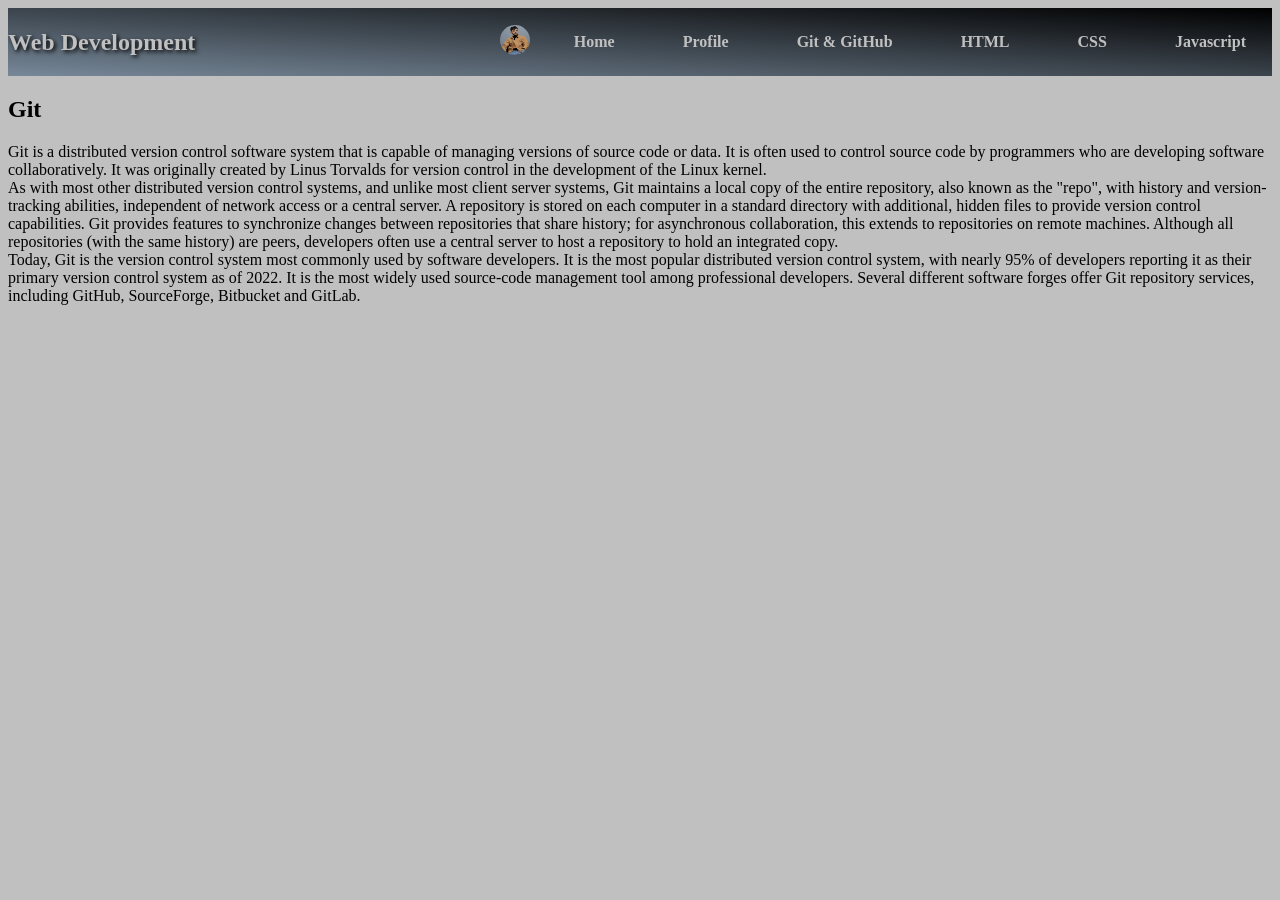
==== git.html @ 548fbdbf "started git section" ====
<!DOCTYPE html>
<html lang="en">
<head>
    <meta charset="UTF-8">
    <meta name="viewport" content="width=device-width, initial-scale=1.0">
    <title>Document</title>
    <link rel="stylesheet" href="git.css">
</head>
<body>
    <div class="header">
        <header>
            <h1><b>Web Development</b></h1>
            <nav>
                <ul>
                    <li><img src="images/Prop2.jpg" alt="Prop2"></li>
                    <li><a href="index.html">Home</a></li>
                    <li><a href="">Profile</a></li>
                    <li><a href="git.html">Git & GitHub</a></li>
                    <li><a href="">HTML</a></li>
                    <li><a href="">CSS</a></li>
                    <li><a href="">Javascript</a></li>
                    </ul>
            </nav>
        </header>

         <div class="grid-container-1">
        <main>
            <h2>Git</h2>
            <p>
                Git is a distributed version control software system that is capable of managing versions of source code or data. It is often used to control source code by programmers who are developing software collaboratively. It was originally created by Linus Torvalds for version control in the development of the Linux kernel.
                <br>
                As with most other distributed version control systems, and unlike most client server systems, Git maintains a local copy of the entire repository, also known as the "repo", with history and version-tracking abilities, independent of network access or a central server. A repository is stored on each computer in a standard directory with additional, hidden files to provide version control capabilities. Git provides features to synchronize changes between repositories that share history; for asynchronous collaboration, this extends to repositories on remote machines. Although all repositories (with the same history) are peers, developers often use a central server to host a repository to hold an integrated copy.
                <br>
                Today, Git is the version control system most commonly used by software developers. It is the most popular distributed version control system, with nearly 95% of developers reporting it as their primary version control system as of 2022. It is the most widely used source-code management tool among professional developers. Several different software forges offer Git repository services, including GitHub, SourceForge, Bitbucket and GitLab.
            </p>
        </main>
</body>
</html>
---- git.css ----
body {
    background-color: silver;
    font-family: 'Times New Roman', Times, serif;
}

.header {
    max-width: 100%;
    height: fit-content;
    /*box-shadow: 5px 5px 10px black;*/
}

header {
    display: flex;
    justify-content: space-between;
    align-items: center;
    flex-wrap: wrap;
    margin-bottom: 0.5rem;
    background: linear-gradient(to top right, lightslategrey, black);
}

header h1 {
    font-size: 1.5rem;
    color: Silver;
    text-shadow: 2px 2px 4px black;
}

header ul {
    display: flex;
    gap: 1rem;
    flex-wrap: wrap;
    list-style: none;
}

header ul li {
    padding: 1px 2px;
    background: none;
    border-radius: 0.5rem;
}

nav ul li img {
    height: 30px;
    width: 30px;
    border-radius: 50%;
    padding: 0;
}

nav ul li a {
    text-decoration: none;
    color: silver;
    font-weight: bold;
    padding: 0.5rem 1.5rem;
    display: block;
}

header ul li a:hover {
    color: lightblue;
    text-decoration: none;
    cursor: pointer;
    transform: scale(1.1);
}
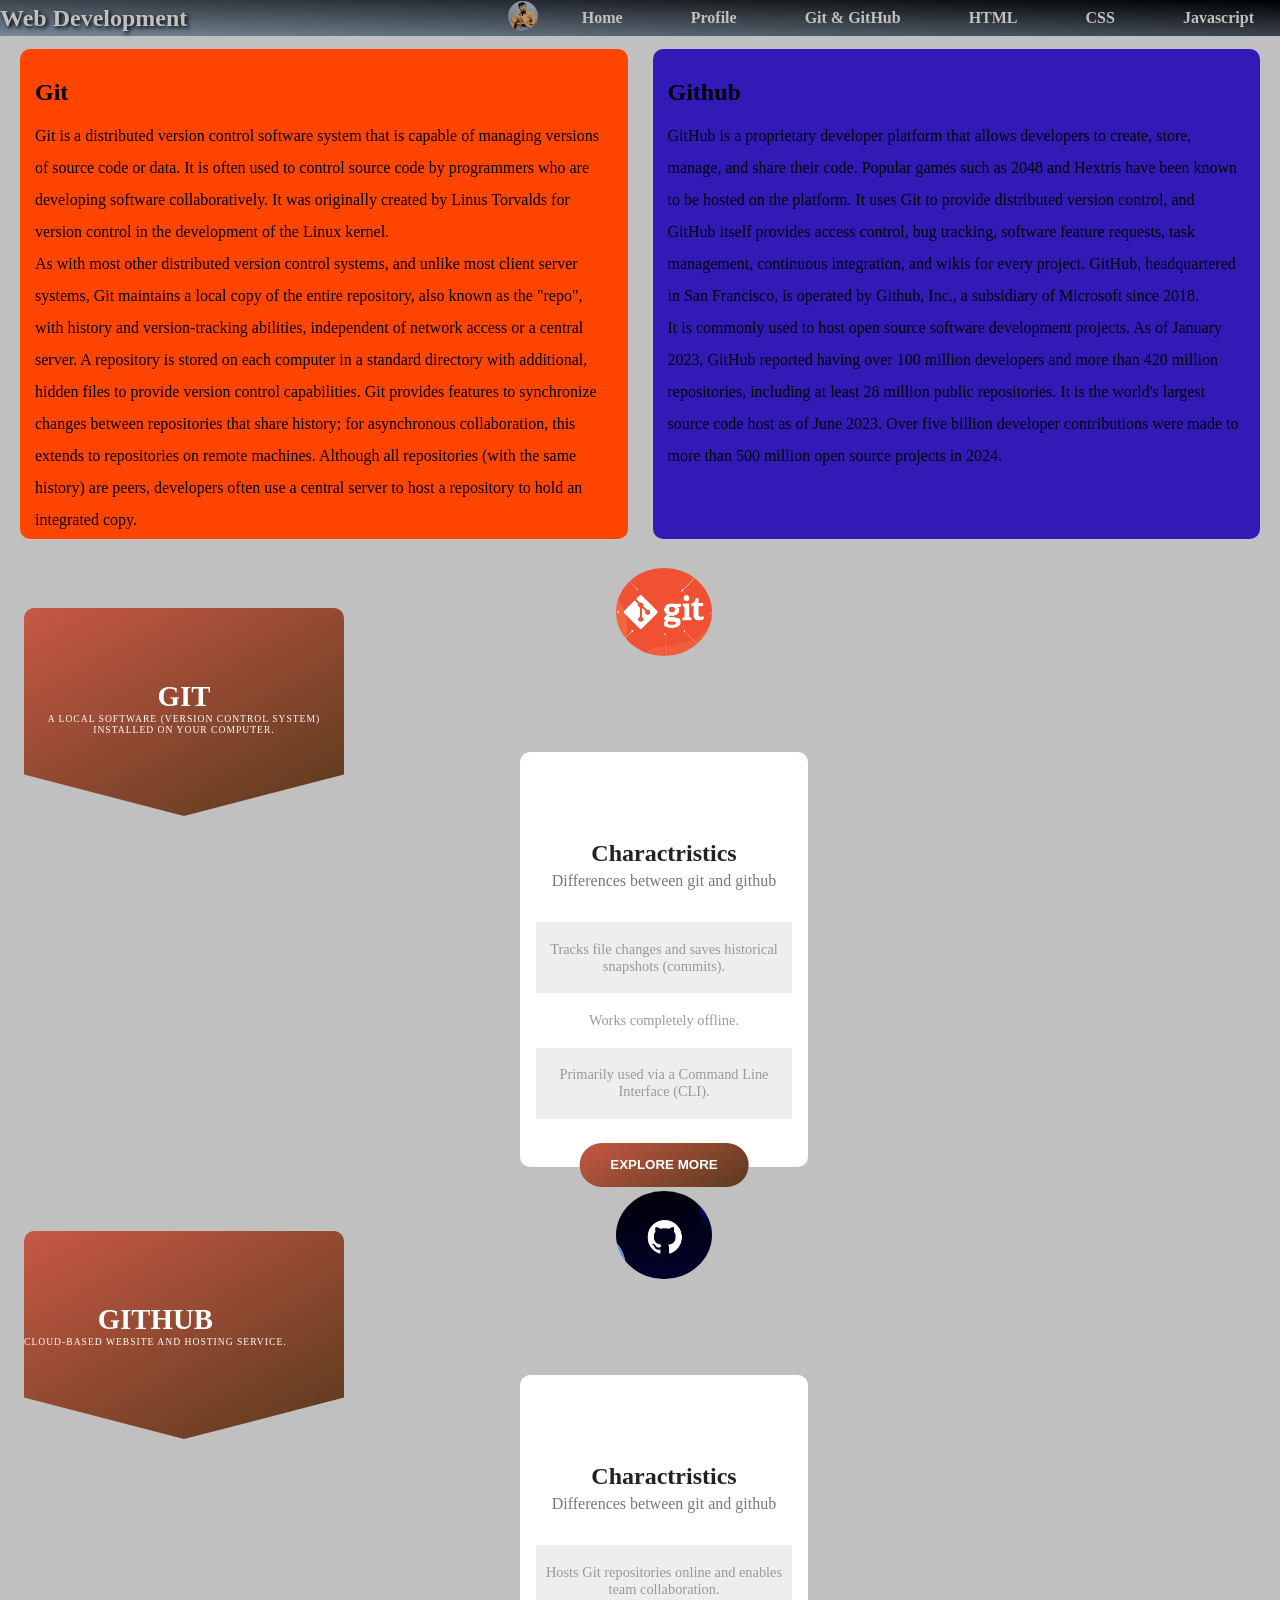
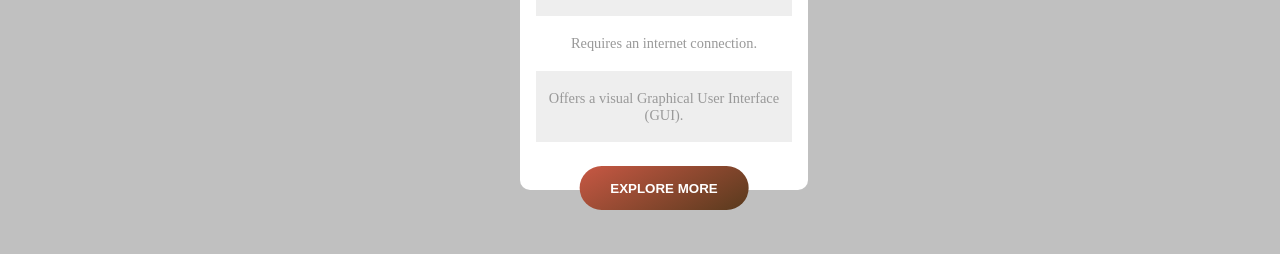
==== commit c7353328: "git flexbox done still needs adjustments" ====
--- a/git.html
+++ b/git.html
@@ -22,17 +22,116 @@
                     </ul>
             </nav>
         </header>
+    </div>  
 
-         <div class="grid-container-1">
-        <main>
+    <main>
+        <section class="git">
             <h2>Git</h2>
             <p>
                 Git is a distributed version control software system that is capable of managing versions of source code or data. It is often used to control source code by programmers who are developing software collaboratively. It was originally created by Linus Torvalds for version control in the development of the Linux kernel.
                 <br>
                 As with most other distributed version control systems, and unlike most client server systems, Git maintains a local copy of the entire repository, also known as the "repo", with history and version-tracking abilities, independent of network access or a central server. A repository is stored on each computer in a standard directory with additional, hidden files to provide version control capabilities. Git provides features to synchronize changes between repositories that share history; for asynchronous collaboration, this extends to repositories on remote machines. Although all repositories (with the same history) are peers, developers often use a central server to host a repository to hold an integrated copy.
                 <br>
-                Today, Git is the version control system most commonly used by software developers. It is the most popular distributed version control system, with nearly 95% of developers reporting it as their primary version control system as of 2022. It is the most widely used source-code management tool among professional developers. Several different software forges offer Git repository services, including GitHub, SourceForge, Bitbucket and GitLab.
+                <!--Today, Git is the version control system most commonly used by software developers. It is the most popular distributed version control system, with nearly 95% of developers reporting it as their primary version control system as of 2022. It is the most widely used source-code management tool among professional developers. Several different software forges offer Git repository services, including GitHub, SourceForge, Bitbucket and GitLab.-->
             </p>
-        </main>
+        </section>
+    
+        <section class="github">
+            <h2>Github</h2>
+            <p>
+                GitHub is a proprietary developer platform that allows developers to create, store, manage, and share their code. Popular games such as 2048 and Hextris have been known to be hosted on the platform. It uses Git to provide distributed version control, and GitHub itself provides access control, bug tracking, software feature requests, task management, continuous integration, and wikis for every project. GitHub, headquartered in San Francisco, is operated by Github, Inc., a subsidiary of Microsoft since 2018.
+        
+                <br>
+        
+                It is commonly used to host open source software development projects. As of January 2023, GitHub reported having over 100 million developers and more than 420 million repositories, including at least 28 million public repositories. It is the world's largest source code host as of June 2023. Over five billion developer contributions were made to more than 500 million open source projects in 2024.
+            </p>
+        </section>
+    </main>
+
+    <div id="flexbox-container">
+        <div class="item">
+            <div class="git-img">
+                <img src="images/git.png" alt="git">
+            </div>
+
+            <div class="shadow-container">
+                <div class="table-header">
+                    <div class="title">
+                        <h2>Git</h2>
+                        <p>
+                            A local software (version control system) installed on your computer.
+                        </p>
+                    </div>
+                </div>
+            </div>
+
+            <div class="table-body">
+                <div class="body-title">
+                    <h2>Charactristics</h2>
+                    <p>Differences between git and github</p>
+                </div>
+                <ul>
+                    <li>
+                        <span>
+                            Tracks file changes and saves historical snapshots (commits).
+                        </span>
+                    </li>
+                    <li>
+                        <span>
+                            Works completely offline.
+                        </span>    
+                    </li>
+                    <li>
+                        <span>
+                            Primarily used via a Command Line Interface (CLI).
+                        </span>
+                    </li>
+                </ul>
+            </div>
+            <button>Explore More</button>
+        </div>
+
+        <div class="item">
+            <div class="github-img">
+                <img src="images/github.jpeg" alt="github">
+            </div>
+
+            <div class="shadow-container">
+                <div class="table-header">
+                    <div class="title">
+                        <h2>Github</h2>
+                        <p>
+                            Cloud-based website and hosting service.
+                        </p>
+                    </div>
+                </div>
+            </div>
+
+            <div class="table-body">
+                <div class="body-title">
+                    <h2>Charactristics</h2>
+                    <p>Differences between git and github</p>
+                </div>
+                <ul>
+                    <li>
+                        <span>
+                            Hosts Git repositories online and enables team collaboration.
+                        </span>
+                    </li>
+                    <li>
+                        <span>
+                            Requires an internet connection.
+                        </span>
+                    </li>
+                    <li>
+                        <span>
+                            Offers a visual Graphical User Interface (GUI).
+                        </span>
+                    </li>
+                </ul>
+            </div>
+            <button>Explore More</button>
+        </div>
+    </div>
 </body>
 </html>
--- a/git.css
+++ b/git.css
@@ -3,10 +3,15 @@
     font-family: 'Times New Roman', Times, serif;
 }
 
+* {
+    box-sizing: border-box;
+    margin: 0;
+    padding: 0;
+}
+
 .header {
     max-width: 100%;
     height: fit-content;
-    /*box-shadow: 5px 5px 10px black;*/
 }
 
 header {
@@ -37,7 +42,7 @@
     border-radius: 0.5rem;
 }
 
-nav ul li img {
+ul li img {
     height: 30px;
     width: 30px;
     border-radius: 50%;
@@ -57,4 +62,211 @@
     text-decoration: none;
     cursor: pointer;
     transform: scale(1.1);
+}
+
+main {
+    display: flex;
+    justify-content: center;
+    align-items: center;
+    margin: 5px;
+    padding: 5px;
+    gap: 5px;
+    height: 500px
+}
+
+.git {
+    margin: 10px;
+    padding: 15px;
+    width: 50%;
+    height: 100%;
+    border-radius: 10px;
+    background-color: orangered;
+    line-height: 2em;
+}
+
+.git h2 {
+    margin: .5em 0 .5em 0;
+}
+
+.github {
+    margin: 10px;
+    padding: 15px;
+    width: 50%;
+    height: 100%;
+    border-radius: 10px;
+    background-color: #321ab7;
+    line-height: 2em;
+}
+
+.github h2 {
+    margin: .5em 0 .5em 0;
+}
+
+.flexbox-container {
+    background: #e9e9e9;
+    min-height: 100vh;
+    display: flex;
+    justify-content: center;
+    align-items: center;
+    flex-wrap: wrap;
+    padding: 2em;
+}
+
+.item {
+    margin: 4em 1.5em;
+    text-align: center;
+    position: relative;
+    width: 100%;
+}
+
+.table-header {
+    width: 20em;
+    height: 13em;
+    background: linear-gradient(331deg, #583a1d, #c85844);
+    border-radius: 10px;
+    display: flex;
+    justify-self: center;
+    align-self: center;
+    clip-path: polygon(
+        0 0, 100% 0%, 100% 80%, 50% 100%, 0% 80%
+    );
+}
+
+.shadow-container {
+    z-index: 0;
+    filter: drop-shadow(
+        0 1em 1em rgba (0, 0, 0, 0.2)
+    );
+}
+
+.git-img {
+    /*background: #fff;*/
+    width: 8em;
+    height: 8em;
+    position: absolute;
+    top: -4em;
+    left: 50%;
+    transform: translate(-50%);
+    padding: 1.5em 1em 1em 1em;
+    border-radius: 50%;
+    z-index: 1;
+    /*box-shadow: 
+        0 1em 1em rgba (0, 0, 0, 0.3);*/
+}
+
+.git-img img {
+    height: 100%;
+    width: 100%;
+    object-fit: cover;
+    border-radius: 50%;
+    box-shadow: 
+        0 1em 1em rgba (0, 0, 0, 0.3);
+}
+
+.github-img {
+ /*background: #fff;*/
+    width: 8em;
+    height: 8em;
+    position: absolute;
+    top: -4em;
+    left: 50%;
+    transform: translate(-50%);
+    padding: 1.5em 1em 1em 1em;
+    border-radius: 50%;
+    z-index: 1;
+    box-shadow: 
+        0 1em 1em rgba (0, 0, 0, 0.3);
+}
+
+.github-img img {
+    height: 100%;
+    width: 100%;
+    object-fit: cover;
+    border-radius: 50%;
+    /*box-shadow: 
+        0 1em 1em rgba (0, 0, 0, 0.3);*/
+}
+
+.title {
+    color: #fff;
+    text-transform: uppercase;
+}
+
+.title h2 {
+    margin-top: 2.5em;
+    font-size: 1.8em;
+    word-spacing: 4px;
+}
+
+.title p {
+    font-size: 0.6em;
+    text-align: center;
+    letter-spacing: 1px;
+}
+
+.table-body {
+    width: 18em;
+    margin: -4em auto 0 auto;
+    padding: 4em 1em 1em 1em;
+    background: #fff;
+    border-radius: 10px;
+    box-shadow: 0 0 4em rgb (0, 0, 0, .1);
+    position: relative;
+    z-index: -1;
+}
+
+.body-title h2 {
+    margin: 1em 0 0.2em 0;
+    color: #222;
+}
+
+.body-title p {
+    color: #777;
+}
+
+.item ul {
+    list-style: none;
+    margin: 2em 0;
+}
+
+.item li {
+    padding: 1.3em 0;
+    color: #999;
+    font-size: 0.9em;
+}
+
+.item button {
+    background: linear-gradient(331deg, #583a1d, #c85844);
+    color: #fff;
+    border: none;
+    border-radius: 5em;
+    padding: 1.1em 2.3em;
+    text-transform: uppercase;
+    font-weight: 600;
+    position: absolute;
+    bottom: -1.5em;
+    left: 50%;
+    transform: translateX(-50%);
+    transition: 0.3s;
+    cursor: pointer;
+}
+.item button:hover {
+    background: #fff !important;
+    color: #111;
+}
+
+.item li:nth-child(odd) {
+    background: #eee;
+}
+
+.item:nth-child(2) .shadow-container .table-header, .item:nth-child(2) button {
+    background: linear-gradient(331deg #321ab7 #3f3cff);
+}
+
+.item:nth-child(2) .price h1 {
+    color: #ff3c7d;
+}
+
+.item:nth-child(3) .table-header, .item:nth-child(3) button {
+    background: linear-gradient(331deg #cf3c31 #ff5d51);
 }
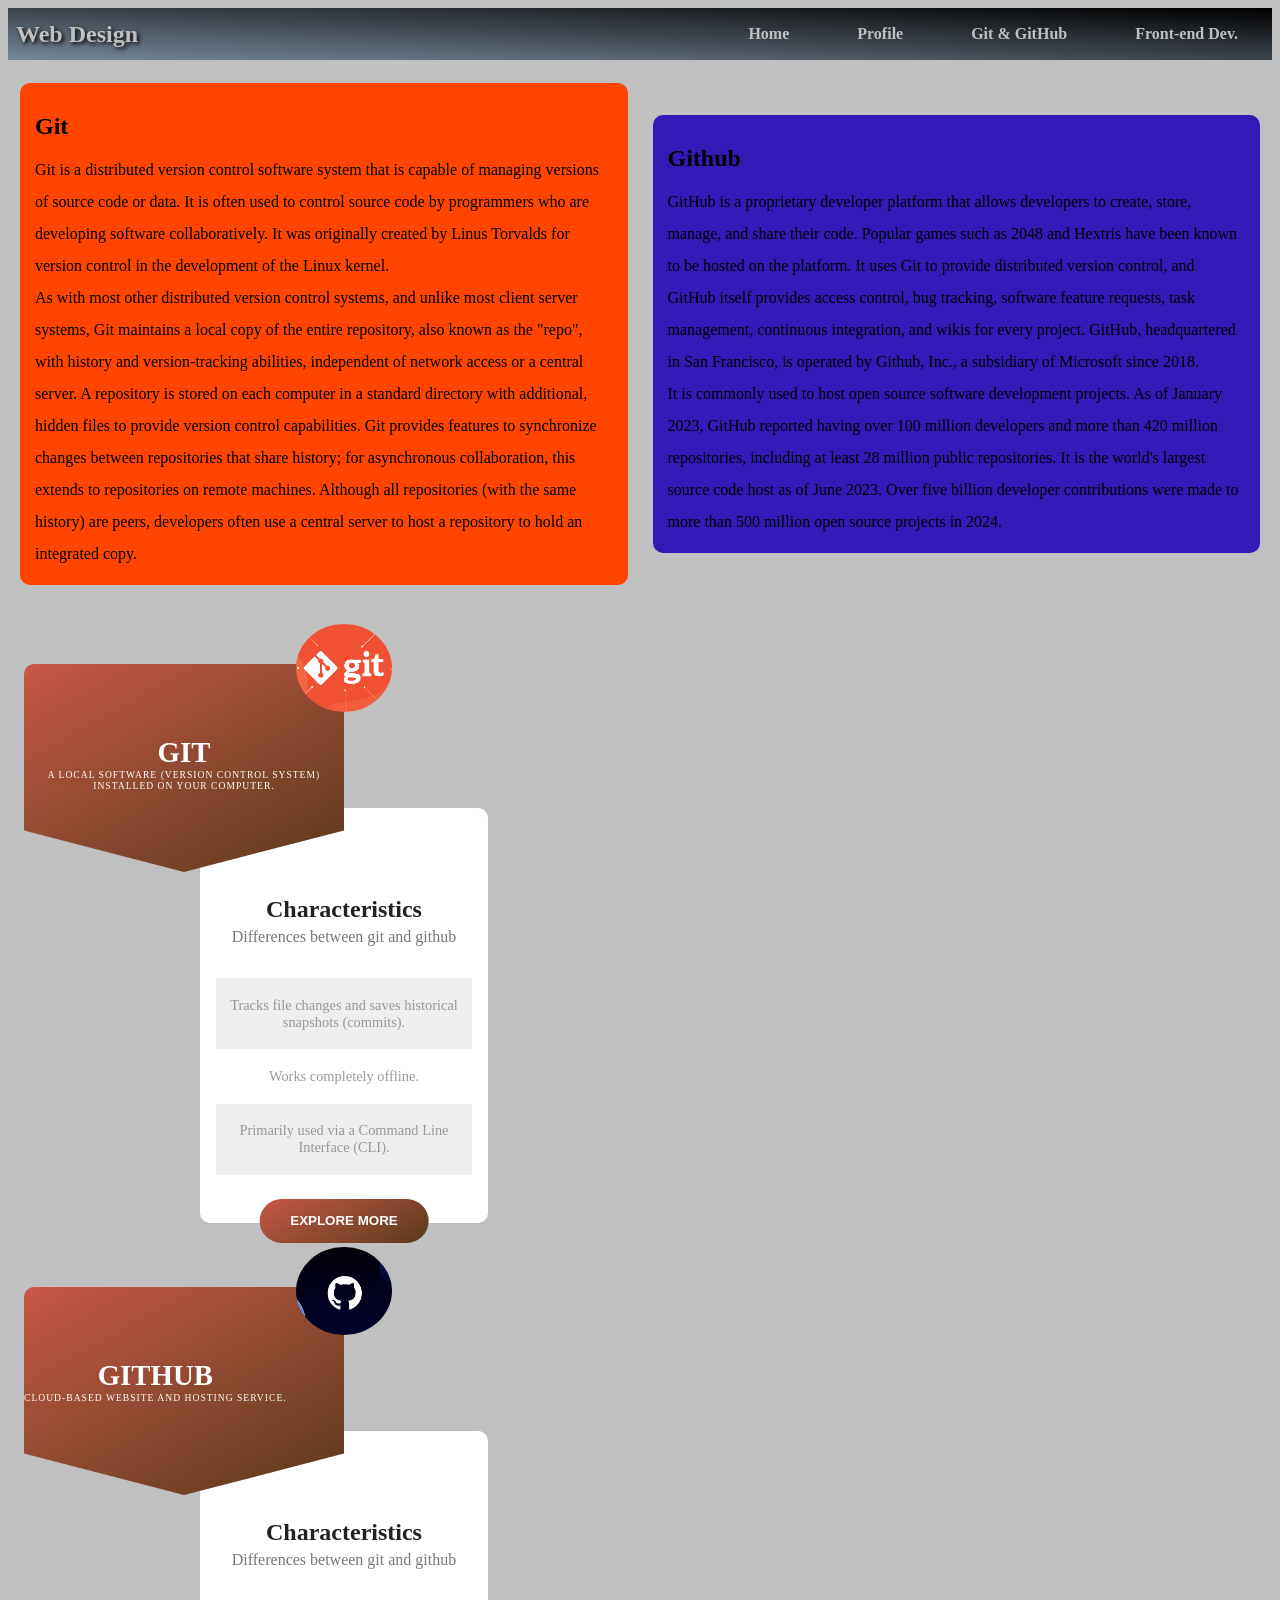
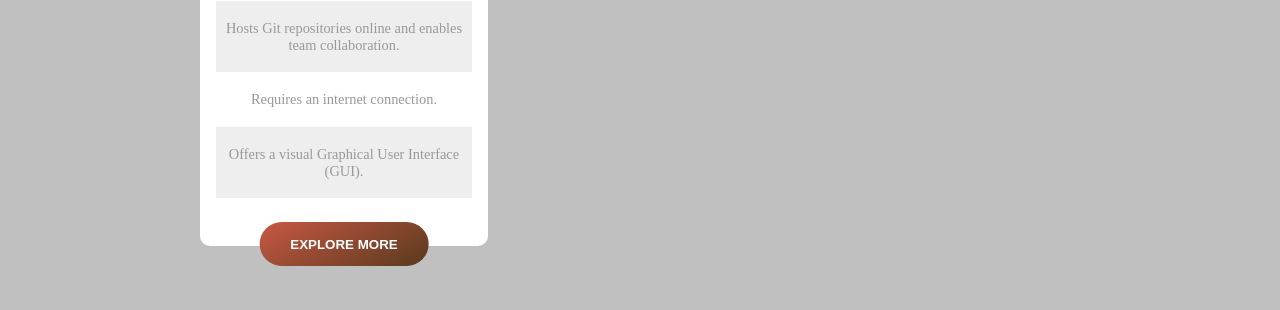
==== commit db7d824e: "tweaking done. not responsive enough" ====
--- a/git.html
+++ b/git.html
@@ -7,22 +7,20 @@
     <link rel="stylesheet" href="git.css">
 </head>
 <body>
-    <div class="header">
+        <div class="header">
         <header>
-            <h1><b>Web Development</b></h1>
+            <h1><b>Web Design</b></h1>
             <nav>
                 <ul>
-                    <li><img src="images/Prop2.jpg" alt="Prop2"></li>
-                    <li><a href="index.html">Home</a></li>
+                    <!--<li><img src="images/Prop2.jpg" alt="Prop2"></li>-->
+                    <li><a href="#">Home</a></li>
                     <li><a href="">Profile</a></li>
                     <li><a href="git.html">Git & GitHub</a></li>
-                    <li><a href="">HTML</a></li>
-                    <li><a href="">CSS</a></li>
-                    <li><a href="">Javascript</a></li>
+                    <li><a href="">Front-end Dev.</a></li>
                     </ul>
             </nav>
         </header>
-    </div>  
+    </div> 
 
     <main>
         <section class="git">
@@ -67,7 +65,7 @@
 
             <div class="table-body">
                 <div class="body-title">
-                    <h2>Charactristics</h2>
+                    <h2>Characteristics</h2>
                     <p>Differences between git and github</p>
                 </div>
                 <ul>
@@ -109,7 +107,7 @@
 
             <div class="table-body">
                 <div class="body-title">
-                    <h2>Charactristics</h2>
+                    <h2>Characteristics</h2>
                     <p>Differences between git and github</p>
                 </div>
                 <ul>
--- a/git.css
+++ b/git.css
@@ -21,6 +21,9 @@
     flex-wrap: wrap;
     margin-bottom: 0.5rem;
     background: linear-gradient(to top right, lightslategrey, black);
+    height: fit-content;
+    margin: .5em;
+    padding: .5em;
 }
 
 header h1 {
@@ -66,15 +69,32 @@
 
 main {
     display: flex;
-    justify-content: center;
+    justify-content: space-between;
     align-items: center;
     margin: 5px;
     padding: 5px;
     gap: 5px;
-    height: 500px
+    min-height: 300px;
+}
+
+@media (max-width:980px) {
+    main {
+        display: flex;
+        flex-wrap: wrap;
+        justify-content: center;
+        align-items: center;
+        margin: 5px;
+        padding: 5px;
+        gap: 5px;
+        min-height: 500px;
+    }
 }
 
 .git {
+    display: flex;
+    flex-direction: column;
+    flex-shrink: 1;
+    flex-grow: 1;
     margin: 10px;
     padding: 15px;
     width: 50%;
@@ -82,6 +102,7 @@
     border-radius: 10px;
     background-color: orangered;
     line-height: 2em;
+    overflow: hidden;
 }
 
 .git h2 {
@@ -89,6 +110,10 @@
 }
 
 .github {
+    display: flex;
+    flex-direction: column;
+    flex-shrink: 1;
+    flex-grow: 1;
     margin: 10px;
     padding: 15px;
     width: 50%;
@@ -106,17 +131,18 @@
     background: #e9e9e9;
     min-height: 100vh;
     display: flex;
-    justify-content: center;
+    justify-content: space-between;
     align-items: center;
     flex-wrap: wrap;
     padding: 2em;
+    width: 100%;
 }
 
 .item {
     margin: 4em 1.5em;
     text-align: center;
     position: relative;
-    width: 100%;
+    width: 50%;
 }
 
 .table-header {
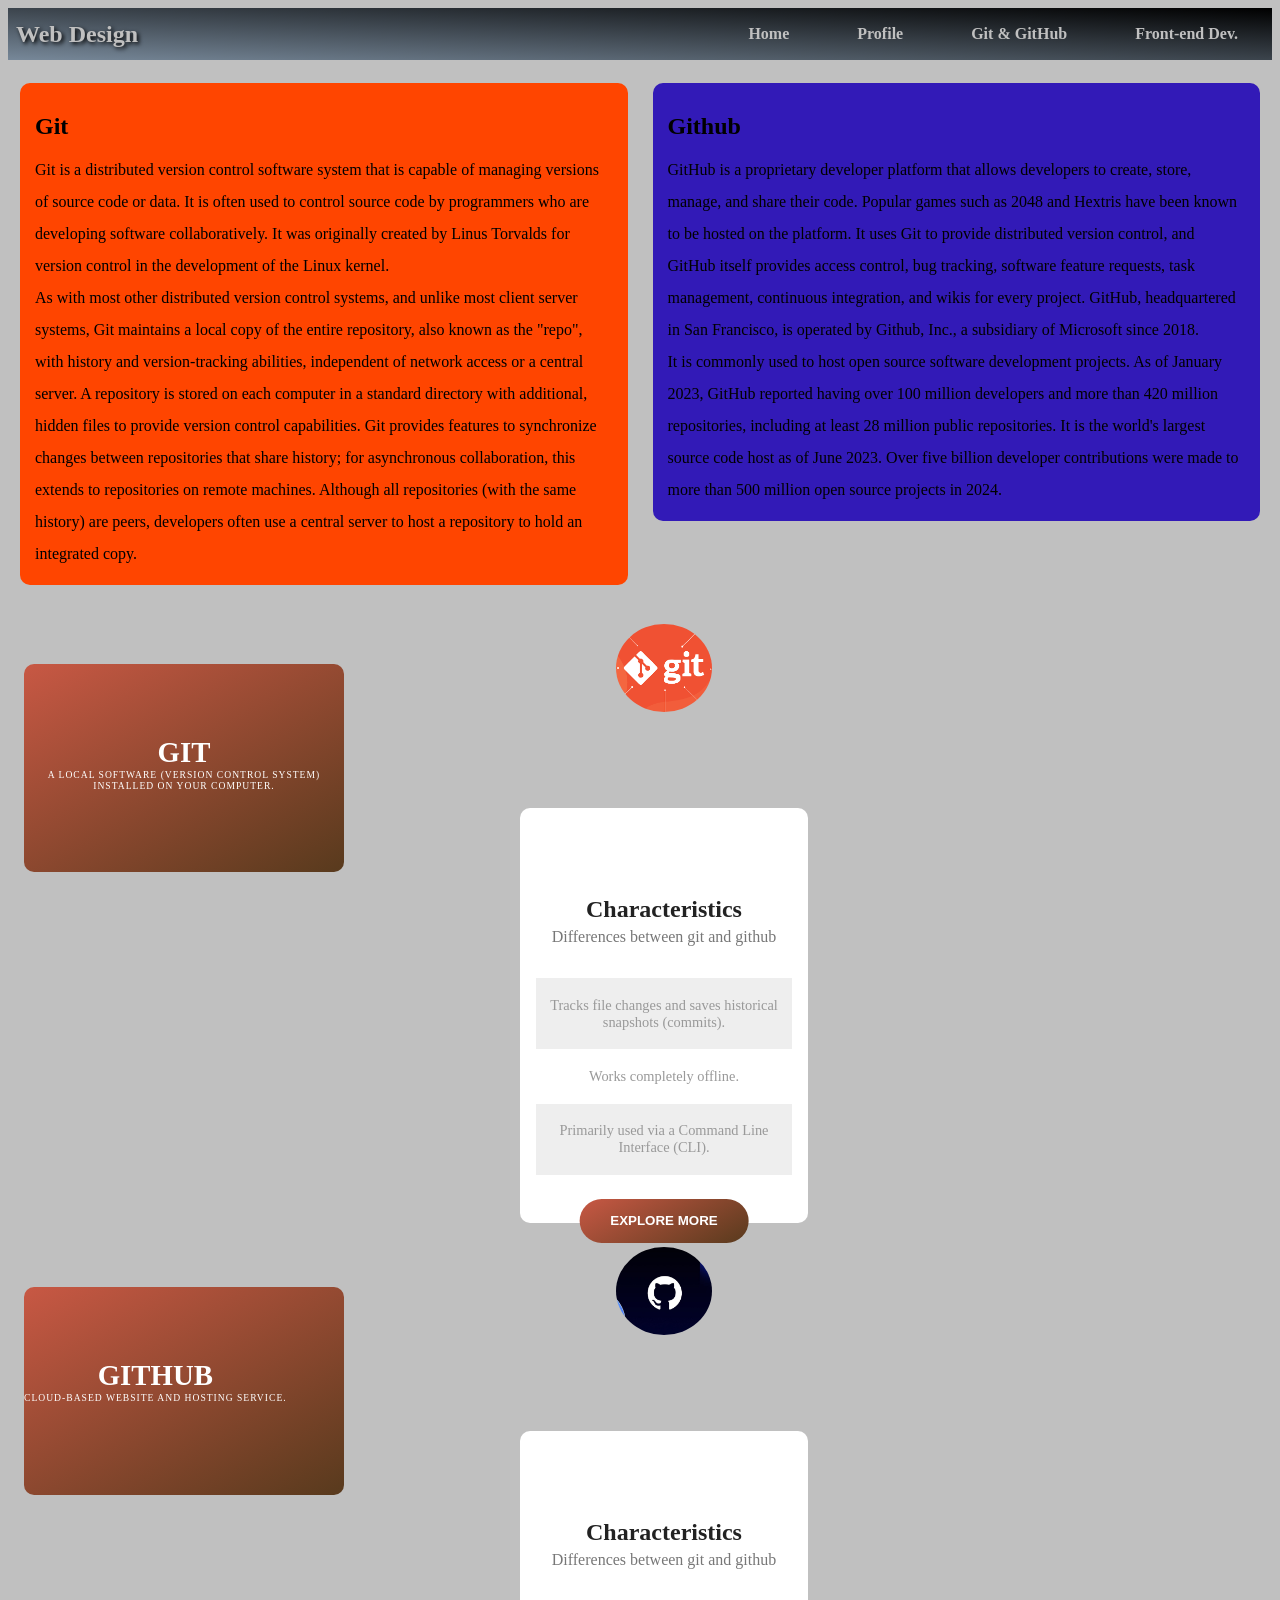
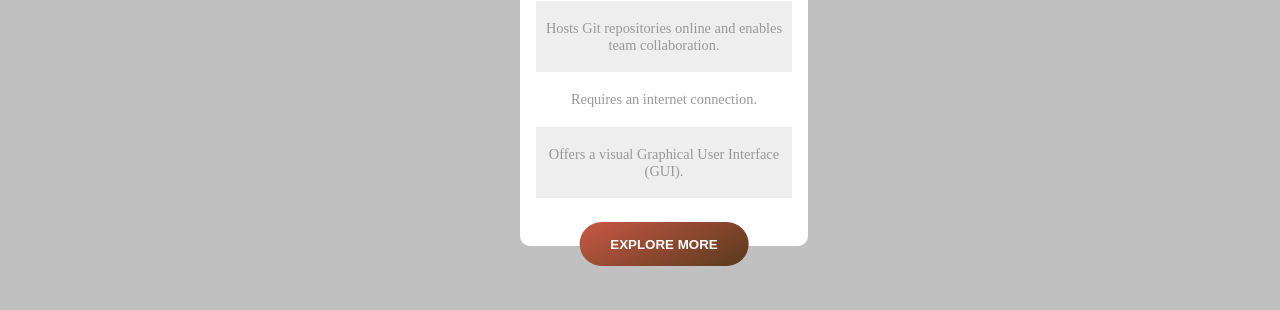
==== commit 4c684a54: "started front-end" ====
--- a/git.html
+++ b/git.html
@@ -13,10 +13,10 @@
             <nav>
                 <ul>
                     <!--<li><img src="images/Prop2.jpg" alt="Prop2"></li>-->
-                    <li><a href="#">Home</a></li>
+                    <li><a href="index.html">Home</a></li>
                     <li><a href="">Profile</a></li>
                     <li><a href="git.html">Git & GitHub</a></li>
-                    <li><a href="">Front-end Dev.</a></li>
+                    <li><a href="front-end.html">Front-end Dev.</a></li>
                     </ul>
             </nav>
         </header>
--- a/git.css
+++ b/git.css
@@ -70,11 +70,11 @@
 main {
     display: flex;
     justify-content: space-between;
-    align-items: center;
+    align-items: flex-start;
     margin: 5px;
     padding: 5px;
     gap: 5px;
-    min-height: 300px;
+    min-height: fit-content;
 }
 
 @media (max-width:980px) {
@@ -82,7 +82,7 @@
         display: flex;
         flex-wrap: wrap;
         justify-content: center;
-        align-items: center;
+        align-items: flex-start;
         margin: 5px;
         padding: 5px;
         gap: 5px;
@@ -142,7 +142,7 @@
     margin: 4em 1.5em;
     text-align: center;
     position: relative;
-    width: 50%;
+    width: 100%;
 }
 
 .table-header {
@@ -153,9 +153,9 @@
     display: flex;
     justify-self: center;
     align-self: center;
-    clip-path: polygon(
+    /*clip-path: polygon(
         0 0, 100% 0%, 100% 80%, 50% 100%, 0% 80%
-    );
+    );*/
 }
 
 .shadow-container {
